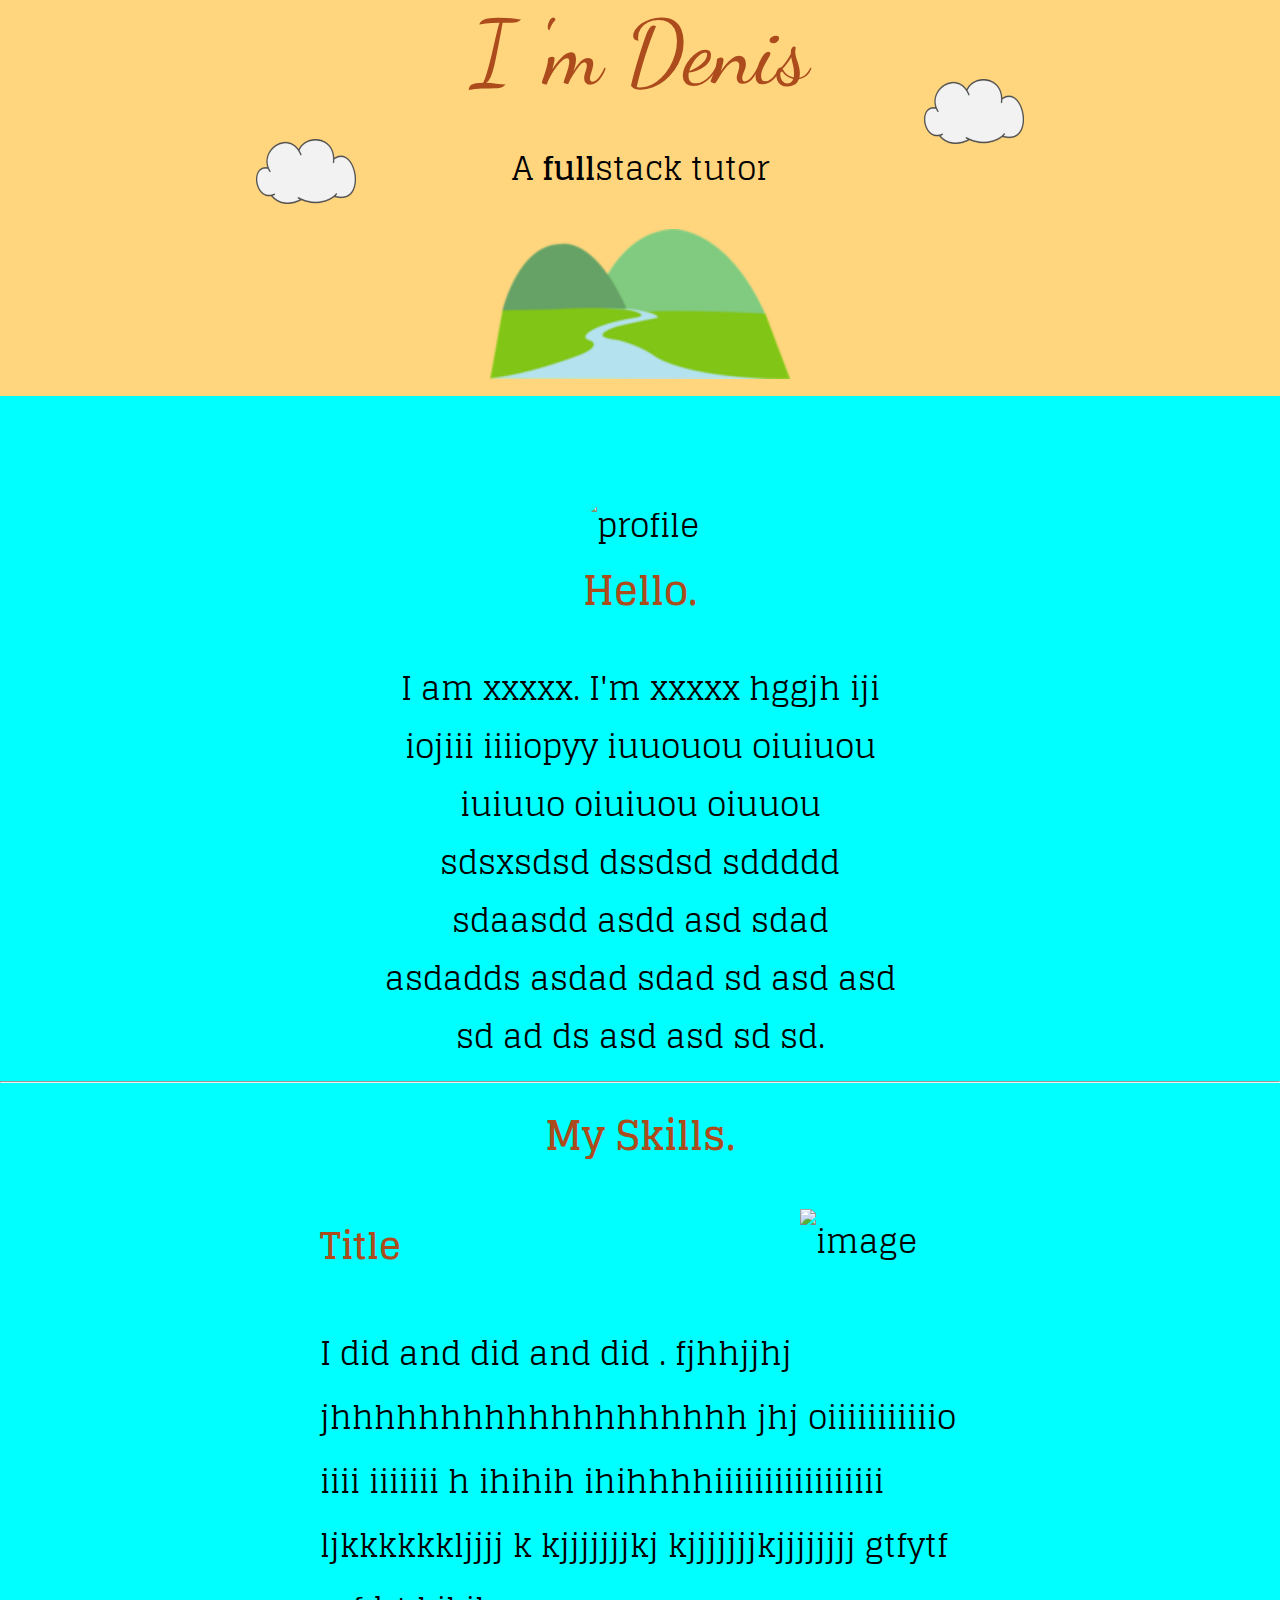
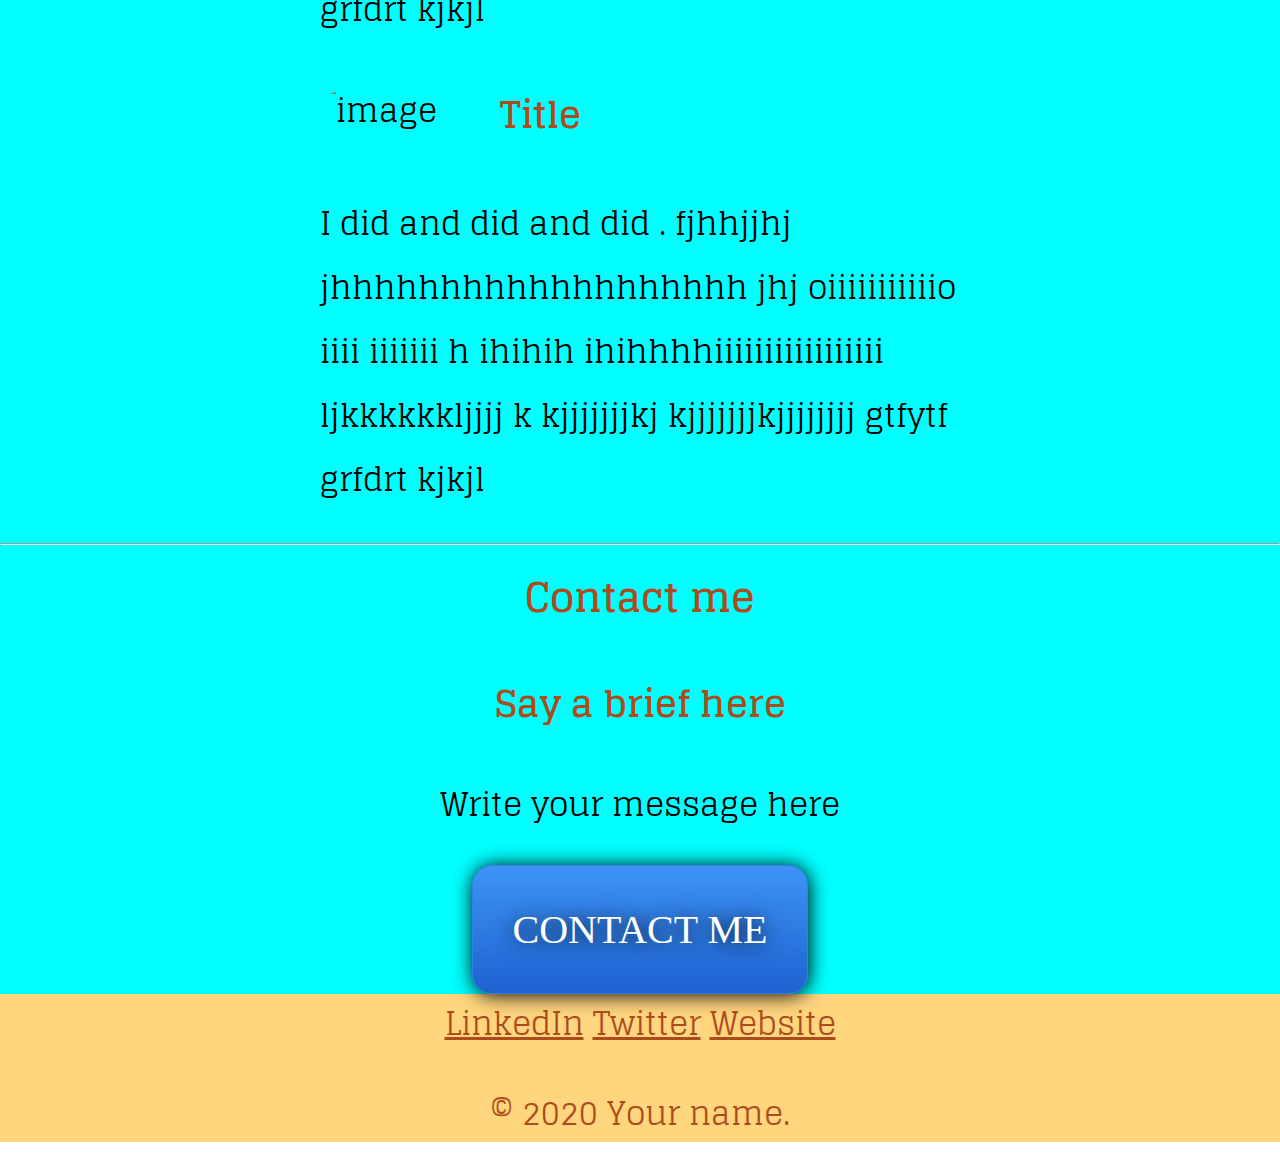
==== index.html @ 8c60e516 "pr" ====
<!DOCTYPE html>
<html lang="en">
<head>
    <meta charset="UTF-8">
    <meta name="viewport" content="width=device-width, initial-scale=1.0">
    <link rel="stylesheet" href="css/styles.css">
    <link href="https://fonts.googleapis.com/css2?family=Commissioner:wght@100&family=Dancing+Script&family=Glegoo&display=swap" rel="stylesheet">
    <link rel="shortcut icon" href="favicon.ico" type="image/x-icon">
    <title>Denis Pyr</title>
</head>
<body>
    <div class="top-container">
      <img class="top-cloud" src="img/cloud.png" alt="cloud">
        <h1>I 'm Denis</h1>
        <p >A <span class="bold">full</span>stack tutor</p>
        <img class="bottom-cloud" src="img/cloud.png" alt="cloud" >
        <img class="mountain" src="img/mountain.png" alt="mountain" >
    </div>
    <div class="middle-container">
        <div class="profile">
          <img src="https://www.onlygraphicdesign.com/wp-content/uploads/2017/08/gif-collection-tomas-brundson.gif" alt="profile">
          <h2>Hello.</h2>
          <p class="intro">I am xxxxx. I'm xxxxx hggjh iji iojiii iiiiopyy iuuouou oiuiuou iuiuuo oiuiuou oiuuou  sdsxsdsd dssdsd sddddd sdaasdd asdd asd sdad asdadds asdad sdad sd asd asd sd ad ds asd asd sd sd.</p>
        </div>
        <hr>
        <div class="skills">
          <h2>My Skills.</h2>
          <div class="skill-row">
            <img class="firstSkill-img" src="https://skills.emsidata.com/static/media/skills-match.cca4635b.png" alt="image">
    
            <h3>Title</h3>
            <p>I did and did and did . fjhhjjhj jhhhhhhhhhhhhhhhhhhh jhj oiiiiiiiiiiio iiii iiiiiii h ihihih ihihhhhiiiiiiiiiiiiiiiii ljkkkkkkljjjj k kjjjjjjjkj  kjjjjjjjkjjjjjjjj    gtfytf   grfdrt     kjkjl</p>
    
          </div>
          <div class="skill-row">
            <img class="secondSkill-img" src="https://i.pinimg.com/originals/0b/13/d4/0b13d4853679e37ec02d9289377fc109.gif" alt="image">
    
            <h3>Title</h3>
            <p>I did and did and did . fjhhjjhj jhhhhhhhhhhhhhhhhhhh jhj oiiiiiiiiiiio iiii iiiiiii h ihihih ihihhhhiiiiiiiiiiiiiiiii ljkkkkkkljjjj k kjjjjjjjkj  kjjjjjjjkjjjjjjjj    gtfytf   grfdrt     kjkjl</p>
    
          </div>
        </div>
        <hr>
        <div class="contact-me">
          <h2>Contact me</h2>
          <h3>Say a brief here</h3>
          <p class="contact-message">Write your message here</p>
          <a class="btn" href="mailto:youraddres@add,com">CONTACT ME</a>
        </div>
      </div>
    
    
      <div class="bottom-container">
        <a class="footer-link" href="https://www.linkedin.com/yourpage/">LinkedIn</a>
        <a class="footer-link" href="https://twitter.com/youraccount">Twitter</a>
        <a class="footer-link" href="https://www.yoursite">Website</a>
        <p class="copyright">© 2020 Your name.</p>
      </div>
    </body>
</html>
---- css/styles.css ----
/* color palette https://colorhunt.co/palette/206929 */

body {
    margin: 0px;
    text-align: center;
    font-family: 'Glegoo', serif;
    font-size: 2rem;
}

.top-container {
    background-color: #ffd57e;
    margin: 0px;
    position: relative;
    padding: 50px auto 30px;
}
.middle-container{
    background-color: aqua;
    padding: 30px auto 30px auto;
}
.bottom-container{
    background-color: #ffd57e;
    padding: 30px auto 0px;
    color: #ac4b1c ;
}
 a{
    color: #ac4b1c ;
}
.profile img{
    width: 200px;
    height: 200px;
    border-radius: 50%;
    margin-top: 100px;
}
.skill-row {
    width: 50%;
    margin: 0px auto ;
    text-align: left;
    line-height: 2;

}
.firstSkill-img{
    width: 25%;
    float: right;
}
.secondSkill-img{
    width: 25%;
    float: left;
    border-radius: 50%;
    margin-right: 20px;
}
.top-cloud{
width: 100px;
height: 65px;
position: absolute;
right: 20%;
top: 20%;
}
.bottom-cloud{
    width: 100px;
    height: 65px;
    position: absolute;
    left: 20%;
    top: 35%;
    }
.mountain{
width: 300px;
height: 150px;
}
h1 {
    margin: 0px;
    font-family: 'Dancing Script', cursive;
    font-size:5.6rem;
    font-weight: normal;
    color: #ac4b1c;
}
.intro{
    margin:0px auto 0px auto;
    width: 40%;
}
h2{
    margin-top: 0px;
    font-size: 2.5rem;
    color: #ac4b1c;
}
h3{
    color: #ac4b1c;
}
.bold{
    font-weight: bold;
}

    .btn {
        background: #3D94F6;
        background-image: -webkit-linear-gradient(top, #3D94F6, #1E62D0);
        background-image: -moz-linear-gradient(top, #3D94F6, #1E62D0);
        background-image: -ms-linear-gradient(top, #3D94F6, #1E62D0);
        background-image: -o-linear-gradient(top, #3D94F6, #1E62D0);
        background-image: -webkit-gradient(to bottom, #3D94F6, #1E62D0);
        -webkit-border-radius: 20px;
        -moz-border-radius: 20px;
        border-radius: 20px;
        color: #FFFFFF;
        font-family: Open Sans;
        font-size: 40px;
        font-weight: 100;
        padding: 40px;
        -webkit-box-shadow: 1px 1px 20px 0 #000000;
        -moz-box-shadow: 1px 1px 20px 0 #000000;
        box-shadow: 1px 1px 20px 0 #000000;
        text-shadow: 1px 1px 20px #000000;
        border: solid #337FED 1px;
        text-decoration: none;
        display: inline-block;
        cursor: pointer;
        text-align: center;
     }
     
     .btn:hover {
        border: solid #337FED 1px;
        background: #1E62D0;
        background-image: -webkit-linear-gradient(top, #1E62D0, #3D94F6);
        background-image: -moz-linear-gradient(top, #1E62D0, #3D94F6);
        background-image: -ms-linear-gradient(top, #1E62D0, #3D94F6);
        background-image: -o-linear-gradient(top, #1E62D0, #3D94F6);
        background-image: -webkit-gradient(to bottom, #1E62D0, #3D94F6);
        -webkit-border-radius: 20px;
        -moz-border-radius: 20px;
        border-radius: 20px;
        text-decoration: none;
     }
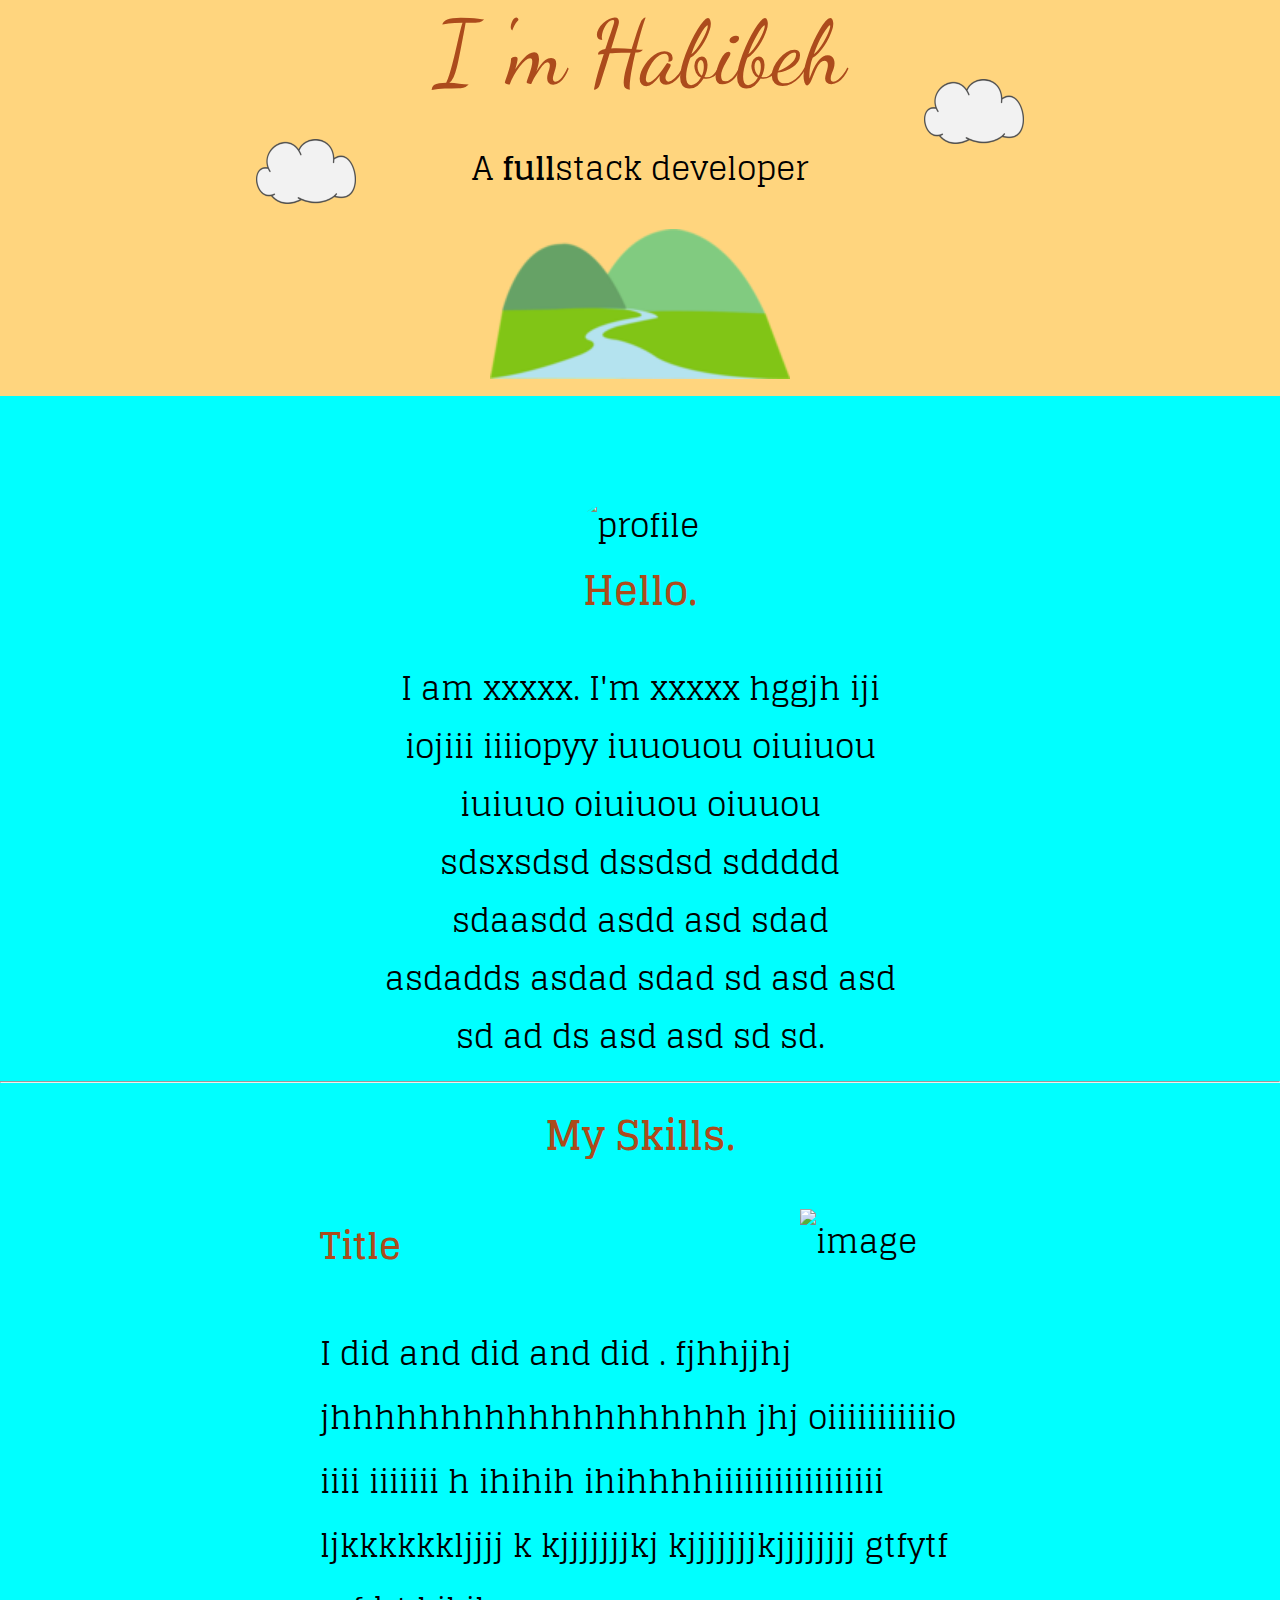
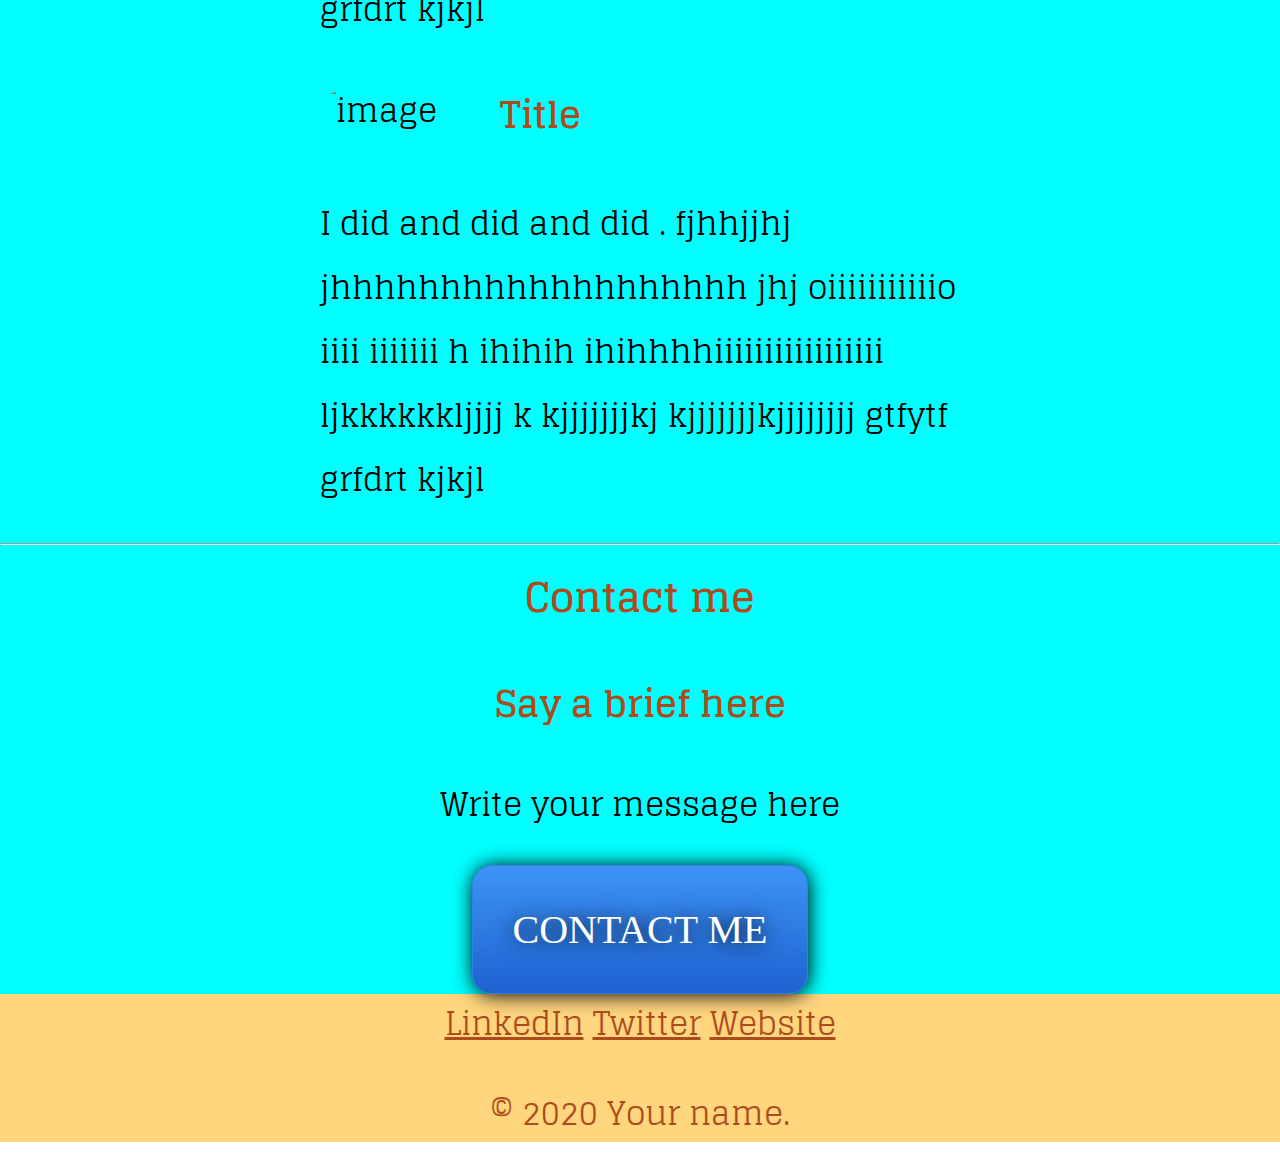
==== commit 61712b47: "pro" ====
--- a/index.html
+++ b/index.html
@@ -6,13 +6,13 @@
     <link rel="stylesheet" href="css/styles.css">
     <link href="https://fonts.googleapis.com/css2?family=Commissioner:wght@100&family=Dancing+Script&family=Glegoo&display=swap" rel="stylesheet">
     <link rel="shortcut icon" href="favicon.ico" type="image/x-icon">
-    <title>Denis Pyr</title>
+    <title>Habibeh</title>
 </head>
 <body>
     <div class="top-container">
       <img class="top-cloud" src="img/cloud.png" alt="cloud">
-        <h1>I 'm Denis</h1>
-        <p >A <span class="bold">full</span>stack tutor</p>
+        <h1>I 'm Habibeh</h1>
+        <p >A <span class="bold">full</span>stack developer</p>
         <img class="bottom-cloud" src="img/cloud.png" alt="cloud" >
         <img class="mountain" src="img/mountain.png" alt="mountain" >
     </div>
